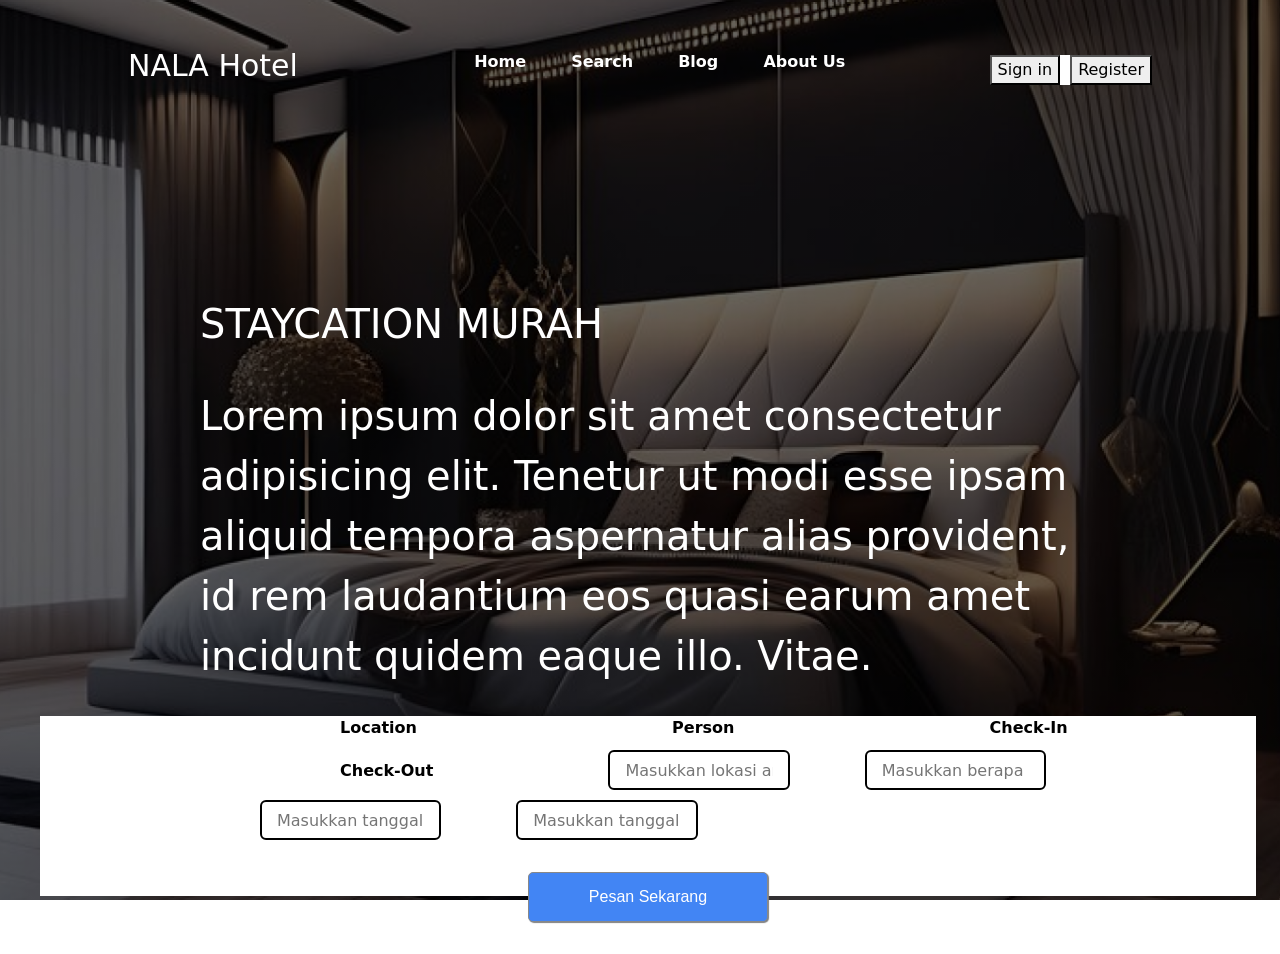
==== demo/index.html @ f14e0413 "modul 1" ====
<!DOCTYPE html>
<html lang="en">
<head>
    <meta charset="UTF-8">
    <meta name="viewport" content="width=device-width, initial-scale=1.0">
    <link href="https://cdn.jsdelivr.net/npm/bootstrap@5.3.3/dist/css/bootstrap.min.css" rel="stylesheet" integrity="sha384-QWTKZyjpPEjISv5WaRU9OFeRpok6YctnYmDr5pNlyT2bRjXh0JMhjY6hW+ALEwIH" crossorigin="anonymous">
    <script src="https://cdn.jsdelivr.net/npm/bootstrap@5.3.3/dist/js/bootstrap.bundle.min.js" integrity="sha384-YvpcrYf0tY3lHB60NNkmXc5s9fDVZLESaAA55NDzOxhy9GkcIdslK1eN7N6jIeHz" crossorigin="anonymous"></script>
    <title>NALA Hotel</title>
    <link rel="stylesheet" href="style.css"
</head>
<body>
    <div class="hero">
        <nav>
            <h2 class="logo">NALA Hotel</h2>
            <ul>
                <li><a href="#">Home</a></li>
                <li><a href="#">Search</a></li>
                <li><a href="#">Blog</a></li>
                <li><a href="#">About Us</a></li>
            </ul>
        <div class="button">
            <button type="button">Sign in</button>
            <button type="button">Register</button>
        </div>
        </nav>
        <div>
            <h1 class="judul">STAYCATION MURAH</h1>
            <p class="description">Lorem ipsum dolor sit amet consectetur adipisicing elit. Tenetur ut modi esse ipsam aliquid tempora aspernatur alias provident, id rem laudantium eos quasi earum amet incidunt quidem eaque illo. Vitae.</p>   
        </div>
        <div class="navbartengah">
            <form action="#" class="form">
                <div class="input-box">
                    <label>Location</label>
                    <label>Person</label>
                    <label>Check-In</label>
                    <label>Check-Out</label>
                    <input type="text" placeholder="Masukkan lokasi anda">
                    <input type="text" placeholder="Masukkan berapa orang">
                    <input type="text" placeholder="Masukkan tanggal check-in">
                    <input type="text" placeholder="Masukkan tanggal check-out">
                </div>
            </form>
            <div class="button-pesan">
                <button type="button" class="pesan">Pesan Sekarang</button>
            </div>
        </div> 
    </div>
</body>
</html>
---- demo/style.css ----
.hero{
    height: 100vh;
    width: 100%;
    background-image: linear-gradient(rgba(0,0,0,0.6), rgba(0,0,0,0.6)), url(Hotel.png);
    background-size: cover;
    background-position: center;
}

nav{
    display: flex;
    align-items: center;
    justify-content: space-between;
    padding-top: 40px;
    padding-left: 10%;
    padding-right: 10%;
}

.logo{
    color: white;
    font-size: 30px;
}
nav ul li {
    list-style-type: none;
    display: inline-block;
    padding: 10px 20px;
}
nav ul li a {
    color: white;
    text-decoration: none;
    font-weight: bold;
}
nav ul li a:hover{
    color: red;
    transition: .3s;
}
.button{
   background-color: white;
   display: grid;
   grid-template-columns: repeat(n, 1fr);
   gap: 10px;
   display: flex;
   align-items: center;
}
.judul{
    color: white;
    font-size: 40px;
    padding-top: 200px;
    padding-left: 200px;
    padding-right: 500px;
    padding-bottom: 10px;
}
.description{
    color: white;
    font-size: 40px;
    padding-top: 20px;
    padding-left: 200px;
    padding-right: 200px;
    padding-bottom: 10px;
}
.navbartengah{
    height: 20vh;
    width: 95%;
    background-image: linear-gradient(rgb(255, 255, 255), rgb(255, 255, 255)), url(kotak.png);
    background-size: cover;
    background-position: center;
    margin-left: 40px;
}
.form .input-box{
    width: 100%;
    margin-top: 20px;
    padding-right: 150px;
    margin-left: 150px;
    
}
.input-box label{
    color: rgb(0, 0, 0);
    padding-left: 150px;
    padding-right: 100px;
    font-weight: bold;
   
    
}
.form .input-box input{
    position: relative;
    height: 40px;
    width: 17%;
    outline: none;
    font-size: 1rem;
    color: black;
    margin-top: 8px;
    border: 2px solid rgb(0, 0, 0);
    border-radius: 6px;
    padding: 0 15px;
    margin-top: 10px;
    margin-left: 70px;
}
.button-pesan{
    display: grid;
    place-items: center;
}
.button-pesan .pesan{
    display: inline-block;
    background: #4285F4;
    color: #fff;
    width: 240px;
    height: 50px;
    border-radius: 5px;
    border: thin solid #888;
    box-shadow: 1px 1px 1px grey;
    white-space: nowrap;
    font-size: 16px;
    font-weight: normal;
    font-family: 'Roboto', sans-serif;
    margin: 2rem 0;
}
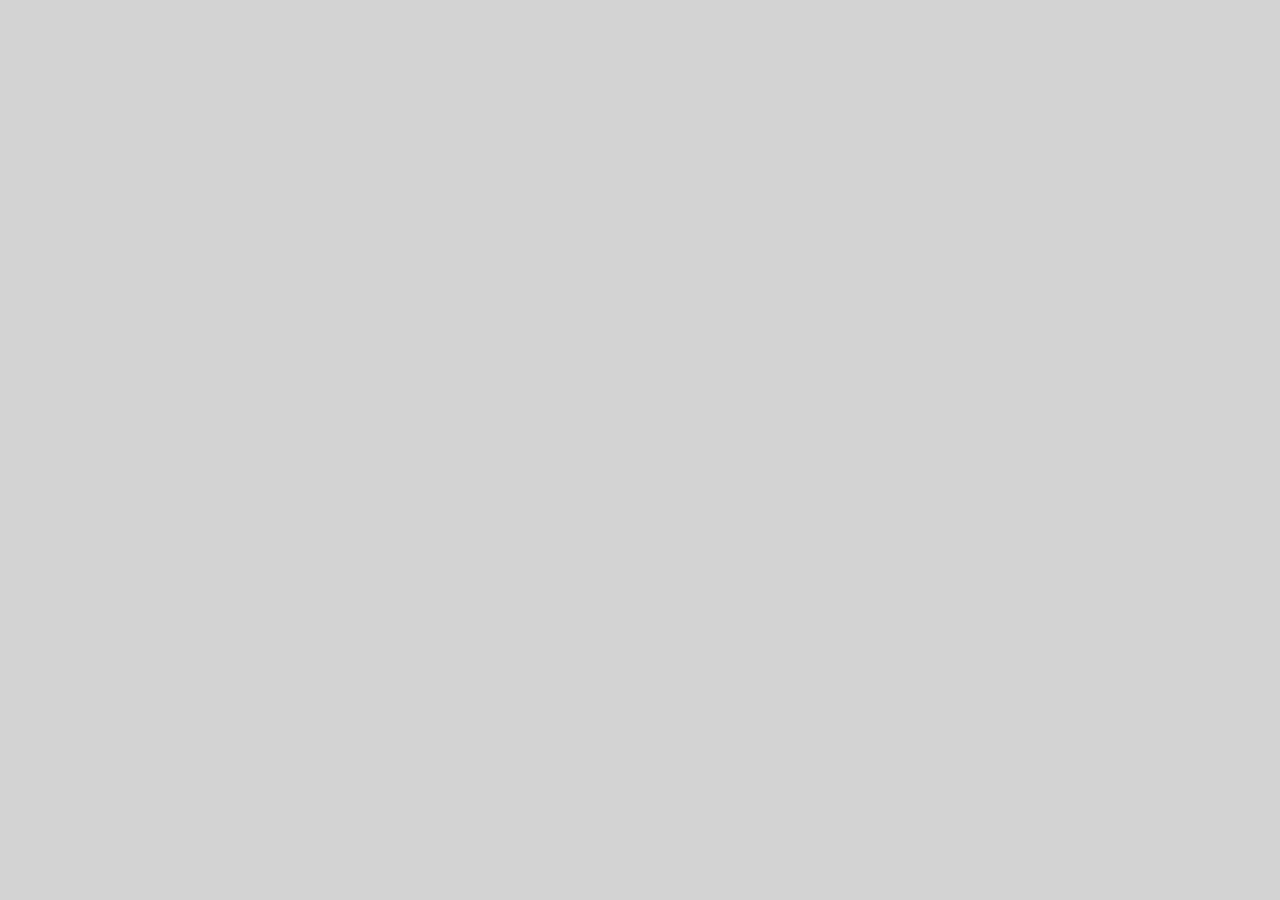
==== commit 4d689ba6: "Modul 6" ====
--- a/demo/index.html
+++ b/demo/index.html
@@ -1,49 +1,31 @@
 <!DOCTYPE html>
 <html lang="en">
+
 <head>
-    <meta charset="UTF-8">
-    <meta name="viewport" content="width=device-width, initial-scale=1.0">
-    <link href="https://cdn.jsdelivr.net/npm/bootstrap@5.3.3/dist/css/bootstrap.min.css" rel="stylesheet" integrity="sha384-QWTKZyjpPEjISv5WaRU9OFeRpok6YctnYmDr5pNlyT2bRjXh0JMhjY6hW+ALEwIH" crossorigin="anonymous">
-    <script src="https://cdn.jsdelivr.net/npm/bootstrap@5.3.3/dist/js/bootstrap.bundle.min.js" integrity="sha384-YvpcrYf0tY3lHB60NNkmXc5s9fDVZLESaAA55NDzOxhy9GkcIdslK1eN7N6jIeHz" crossorigin="anonymous"></script>
-    <title>NALA Hotel</title>
-    <link rel="stylesheet" href="style.css"
+  <meta charset="UTF-8">
+  <meta name="viewport" content="width=device-width, initial-scale=1.0">
+  <link rel="icon" href="/favicon.ico">
+  <title>Demo Modul 6</title>
+  
+  <!-- Bootstrap CSS -->
+  <link href="https://cdn.jsdelivr.net/npm/bootstrap@5.3.0-alpha1/dist/css/bootstrap.min.css" rel="stylesheet">
+  
+  <style>
+    body {
+      background-color: lightgray;
+      font-family: 'Quicksand', sans-serif;
+    }
+  </style>
 </head>
+
 <body>
-    <div class="hero">
-        <nav>
-            <h2 class="logo">NALA Hotel</h2>
-            <ul>
-                <li><a href="#">Home</a></li>
-                <li><a href="#">Search</a></li>
-                <li><a href="#">Blog</a></li>
-                <li><a href="#">About Us</a></li>
-            </ul>
-        <div class="button">
-            <button type="button">Sign in</button>
-            <button type="button">Register</button>
-        </div>
-        </nav>
-        <div>
-            <h1 class="judul">STAYCATION MURAH</h1>
-            <p class="description">Lorem ipsum dolor sit amet consectetur adipisicing elit. Tenetur ut modi esse ipsam aliquid tempora aspernatur alias provident, id rem laudantium eos quasi earum amet incidunt quidem eaque illo. Vitae.</p>   
-        </div>
-        <div class="navbartengah">
-            <form action="#" class="form">
-                <div class="input-box">
-                    <label>Location</label>
-                    <label>Person</label>
-                    <label>Check-In</label>
-                    <label>Check-Out</label>
-                    <input type="text" placeholder="Masukkan lokasi anda">
-                    <input type="text" placeholder="Masukkan berapa orang">
-                    <input type="text" placeholder="Masukkan tanggal check-in">
-                    <input type="text" placeholder="Masukkan tanggal check-out">
-                </div>
-            </form>
-            <div class="button-pesan">
-                <button type="button" class="pesan">Pesan Sekarang</button>
-            </div>
-        </div> 
-    </div>
+  <div id="app"></div>
+  
+  <!-- Bootstrap JS -->
+  <script src="https://cdn.jsdelivr.net/npm/bootstrap@5.3.0-alpha1/dist/js/bootstrap.bundle.min.js"></script>
+  
+  <!-- Main JS -->
+  <script type="module" src="/src/main.js"></script>
 </body>
-</html>+
+</html>
